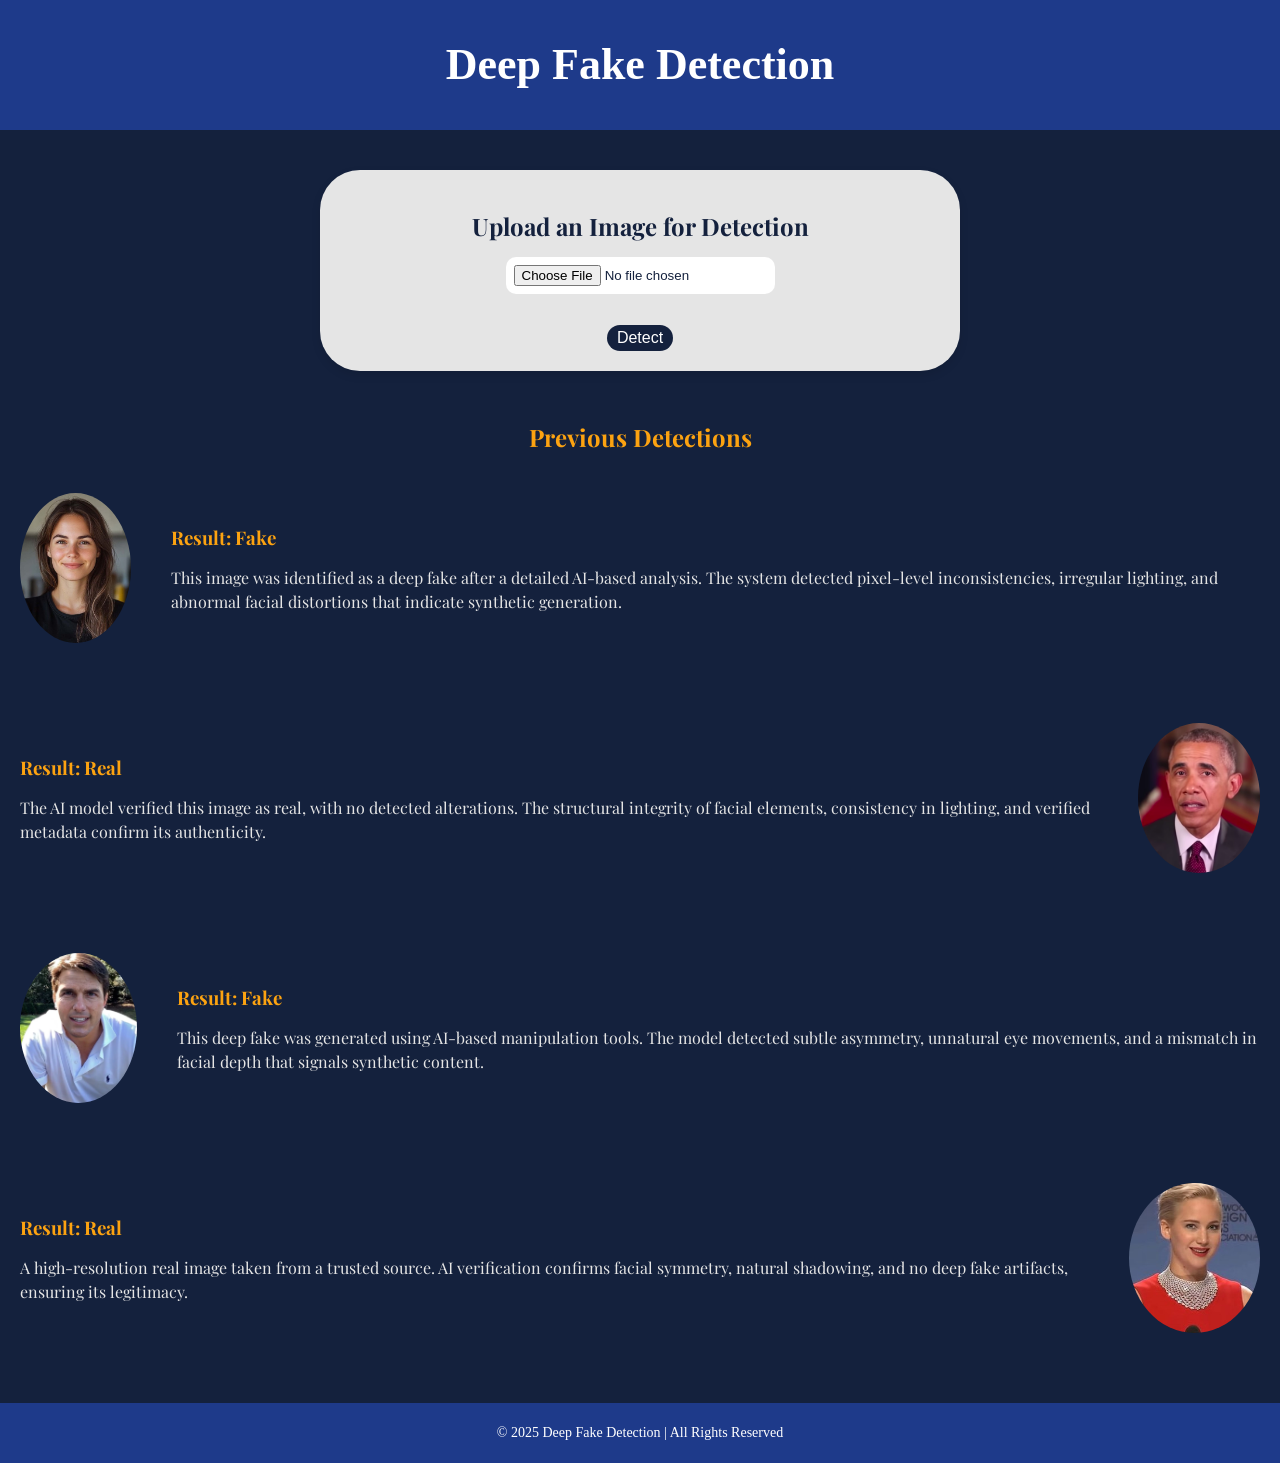
==== index.html @ eaaba5fc "Initial Project Push" ====
<!DOCTYPE html>
<html lang="en">
<head>
    <meta charset="UTF-8">
    <meta name="viewport" content="width=device-width, initial-scale=1.0">
    <title>Deep Fake Detection</title>
    <link rel="stylesheet" href="styles.css">
    <link href="https://fonts.googleapis.com/css2?family=Playfair+Display:wght@400;700&family=Ramaraja&display=swap" rel="stylesheet">
</head>
<body>

    <!-- Header Section -->
    <header>
        <h1>Deep Fake Detection</h1>
    </header>

    <!-- Detection Section -->
    <main>
        <section class="upload-section">
            <h2>Upload an Image for Detection</h2>
            <div>
                <input type="file" id="fileInput" accept="image/*" onchange="previewImage()">
                <br>
                <img id="previewImage" class="hidden" style="max-width: 250px; border-radius: 10px;">
            </div>
            <br>
            <button onclick="uploadFile()">Detect</button>
        </section>

        <section id="resultSection" class="hidden">
            <h2>Detection Result</h2>
            <div id="loadingSpinner" class="loading-spinner hidden"></div>
            <p id="resultText">Processing...</p>
        </section>
    </main>

    <!-- Reference Images Section -->
    <section class="references">
        <h2>Previous Detections</h2>

        <div class="reference-item left">
            <img src="images/example1.jpg" alt="Example 1">
            <div class="description">
                <h3>Result: Fake</h3>
                <p>This image was identified as a deep fake after a detailed AI-based analysis. The system detected pixel-level inconsistencies, irregular lighting, and abnormal facial distortions that indicate synthetic generation.</p>
            </div>
        </div>

        <div class="reference-item right">
            <img src="images/example2.png" alt="Example 2">
            <div class="description">
                <h3>Result: Real</h3>
                <p>The AI model verified this image as real, with no detected alterations. The structural integrity of facial elements, consistency in lighting, and verified metadata confirm its authenticity.</p>
            </div>
        </div>

        <div class="reference-item left">
            <img src="images/example3.png" alt="Example 3">
            <div class="description">
                <h3>Result: Fake</h3>
                <p>This deep fake was generated using AI-based manipulation tools. The model detected subtle asymmetry, unnatural eye movements, and a mismatch in facial depth that signals synthetic content.</p>
            </div>
        </div>

        <div class="reference-item right">
            <img src="images/example4.jpg" alt="Example 4">
            <div class="description">
                <h3>Result: Real</h3>
                <p>A high-resolution real image taken from a trusted source. AI verification confirms facial symmetry, natural shadowing, and no deep fake artifacts, ensuring its legitimacy.</p>
            </div>
        </div>
    </section>

    <!-- Footer Section -->
    <footer>
        <p>&copy; 2025 Deep Fake Detection | All Rights Reserved</p>
    </footer>

    <script src="script.js"></script>
</body>
</html>
---- styles.css ----
*{
    box-sizing: border-box;
}

/* General Page Styling */
body {
    font-family: 'Playfair Display', serif;
    margin: 0;
    padding: 0;
    background-color: #14213D;  /* Deep Blue for a rich feel */
    color: #E5E5E5;  /* Light contrast text */
}

/* Header Section */
header {
    font-family: 'Bodoni', serif;
    background-color: #1E3A8A;
    color: white;
    text-align: center;
    padding: 10px 0; /* Reduced height */
    font-size: 22px;
}

/* Detection Section */
.upload-section {
    text-align: center;
    margin: 40px auto;
    padding: 20px;
    background: #E5E5E5;
    width: 50%;
    box-shadow: 0 4px 10px rgba(0, 0, 0, 0.1);
    border-radius: 40px;
}

.upload-section h2 {
    color: #14213D;
    margin-bottom: 15px;
}

input[type="file"] {
    background-color: #fff;
    color: #14213D;
    padding: 8px;
    cursor: pointer;
    border-radius: 10px;
}

button {
    background-color: #14213D;
    color: white;
    border: none;
    padding: 4px 10px;
    margin-top: 10px;
    cursor: pointer;
    font-size: 16px;
    border-radius: 15px;
    transition: 0.3s;
}

button:hover {
    background-color: #FCA311;
}

/* Results Section */
#resultSection {
    text-align: center;
    margin-top: 20px;
    padding: 20px;
    background: white;
    max-width: 600px;
    width: 90%;
    margin: auto;
    box-shadow: 0 4px 10px rgba(0, 0, 0, 0.1);
    border-radius: 10px;
}

.hidden {
    display: none;
}

/* References Section */
.references {
    margin: 50px auto;
    text-align: center;
    max-width: 100%;
}

.references h2 {
    font-size: 24px;
    color: #FCA311;
    margin-bottom: 20px;
}

/* Alternating Layout */
.reference-item {
    display: flex;
    align-items: center;
    margin-bottom: 40px;
    transition: 0.3s;
    width: 100%;
}

/* Circular Images */
.reference-item img {
    width: 150px;
    height: 150px;
    border-radius: 50%;
    object-fit: cover;
    margin: 20px;
    transition: transform 0.3s ease-in-out, box-shadow 0.3s ease-in-out;
}

.reference-item img:hover{
    transform: scale(1.2);
    box-shadow: 0px 10px 30px rgba(0, 0, 0, 0.6) ;
}

/* Alternating Structure */
.left {
    flex-direction: row;
    justify-content: flex-start;
}

.right {
    flex-direction: row-reverse;
    justify-content: flex-end;
}

.description {
    padding: 20px;
    text-align: left;
    max-width: 100%;
}

.description h3 {
    color: #FCA311;
    margin-bottom: 10px;
}

.description p {
    font-size: 16px;
    line-height: 1.5;
}

/* Footer */
footer {
    font-family: 'Bodoni', serif;
    background-color: #1E3A8A;
    color: white;
    text-align: center;
    padding: 8px;
    margin-top: 20px;
    font-size: 14px;
}

.loading-spinner {
    border: 4px solid rgba(255, 255, 255, 0.3);
    border-left-color: #FCA311;
    border-radius: 50%;
    width: 20px;
    height: 20px;
    display: inline-block;
    animation: spin 1s linear infinite;
}
@keyframes spin {
    from { transform: rotate(0deg); }
    to { transform: rotate(360deg); }
}
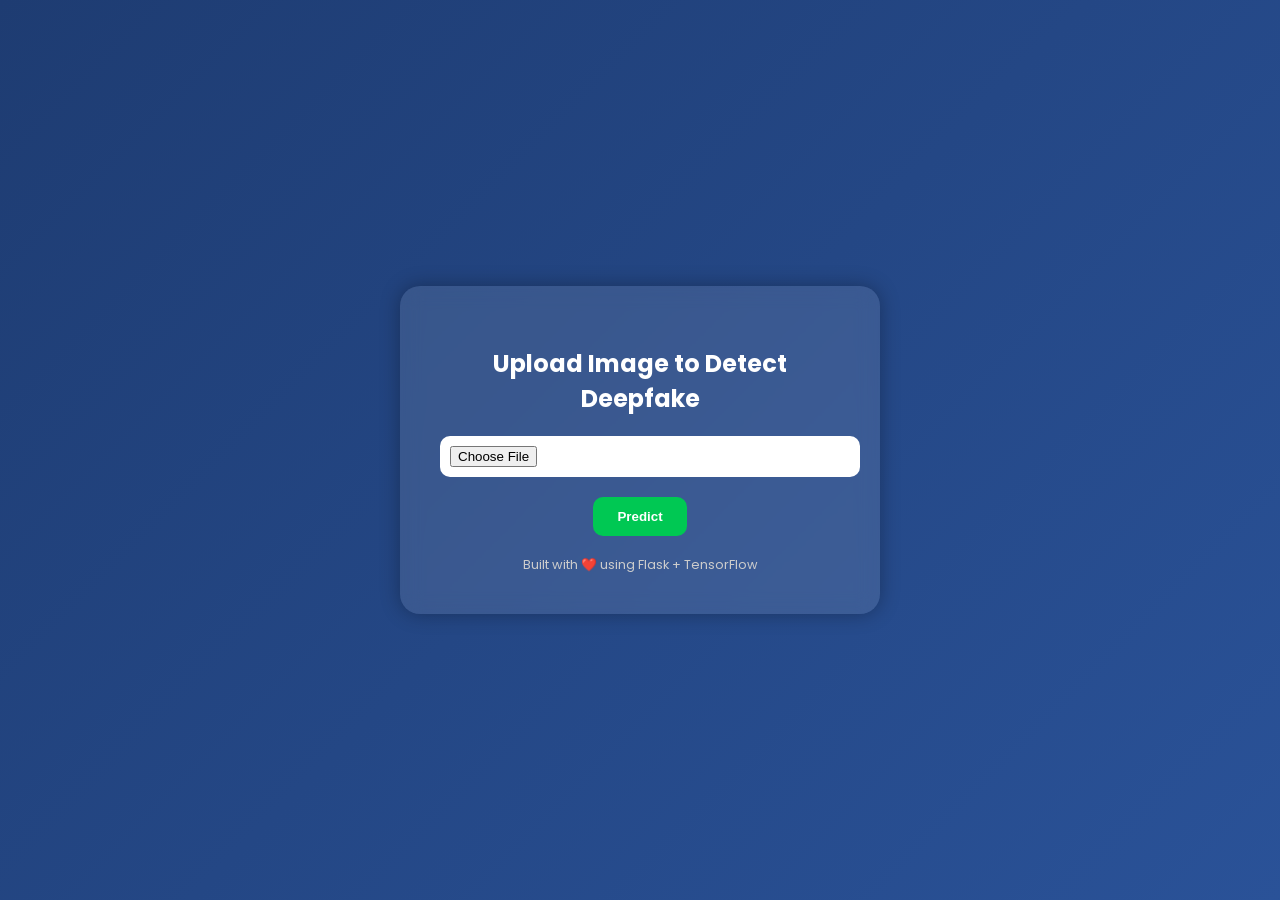
==== commit ea682961: "Create index.html" ====
--- a/index.html
+++ b/index.html
@@ -1,81 +1,79 @@
 <!DOCTYPE html>
 <html lang="en">
 <head>
-    <meta charset="UTF-8">
-    <meta name="viewport" content="width=device-width, initial-scale=1.0">
-    <title>Deep Fake Detection</title>
-    <link rel="stylesheet" href="styles.css">
-    <link href="https://fonts.googleapis.com/css2?family=Playfair+Display:wght@400;700&family=Ramaraja&display=swap" rel="stylesheet">
+  <meta charset="UTF-8" />
+  <title>Deepfake Detector</title>
+  <link href="https://fonts.googleapis.com/css2?family=Poppins:wght@400;600&display=swap" rel="stylesheet">
+  <style>
+    body {
+      font-family: 'Poppins', sans-serif;
+      background: linear-gradient(135deg, #1e3c72, #2a5298);
+      height: 100vh;
+      margin: 0;
+      display: flex;
+      justify-content: center;
+      align-items: center;
+      color: #fff;
+    }
+
+    .container {
+      background: rgba(255, 255, 255, 0.1);
+      backdrop-filter: blur(10px);
+      padding: 40px;
+      border-radius: 20px;
+      box-shadow: 0 0 20px rgba(0, 0, 0, 0.3);
+      width: 90%;
+      max-width: 400px;
+      text-align: center;
+    }
+
+    h2 {
+      margin-bottom: 20px;
+      font-size: 24px;
+    }
+
+    input[type="file"] {
+      background: #fff;
+      border: none;
+      padding: 10px;
+      border-radius: 10px;
+      width: 100%;
+      margin-bottom: 20px;
+    }
+
+    button {
+      background-color: #00c853;
+      color: #fff;
+      padding: 12px 24px;
+      border: none;
+      border-radius: 10px;
+      cursor: pointer;
+      font-weight: bold;
+      transition: background-color 0.3s ease;
+    }
+
+    button:hover {
+      background-color: #009624;
+    }
+
+    .footer {
+      margin-top: 20px;
+      font-size: 0.8em;
+      color: #ccc;
+    }
+  </style>
 </head>
 <body>
-
-    <!-- Header Section -->
-    <header>
-        <h1>Deep Fake Detection</h1>
-    </header>
-
-    <!-- Detection Section -->
-    <main>
-        <section class="upload-section">
-            <h2>Upload an Image for Detection</h2>
-            <div>
-                <input type="file" id="fileInput" accept="image/*" onchange="previewImage()">
-                <br>
-                <img id="previewImage" class="hidden" style="max-width: 250px; border-radius: 10px;">
-            </div>
-            <br>
-            <button onclick="uploadFile()">Detect</button>
-        </section>
-
-        <section id="resultSection" class="hidden">
-            <h2>Detection Result</h2>
-            <div id="loadingSpinner" class="loading-spinner hidden"></div>
-            <p id="resultText">Processing...</p>
-        </section>
-    </main>
-
-    <!-- Reference Images Section -->
-    <section class="references">
-        <h2>Previous Detections</h2>
-
-        <div class="reference-item left">
-            <img src="images/example1.jpg" alt="Example 1">
-            <div class="description">
-                <h3>Result: Fake</h3>
-                <p>This image was identified as a deep fake after a detailed AI-based analysis. The system detected pixel-level inconsistencies, irregular lighting, and abnormal facial distortions that indicate synthetic generation.</p>
-            </div>
-        </div>
-
-        <div class="reference-item right">
-            <img src="images/example2.png" alt="Example 2">
-            <div class="description">
-                <h3>Result: Real</h3>
-                <p>The AI model verified this image as real, with no detected alterations. The structural integrity of facial elements, consistency in lighting, and verified metadata confirm its authenticity.</p>
-            </div>
-        </div>
-
-        <div class="reference-item left">
-            <img src="images/example3.png" alt="Example 3">
-            <div class="description">
-                <h3>Result: Fake</h3>
-                <p>This deep fake was generated using AI-based manipulation tools. The model detected subtle asymmetry, unnatural eye movements, and a mismatch in facial depth that signals synthetic content.</p>
-            </div>
-        </div>
-
-        <div class="reference-item right">
-            <img src="images/example4.jpg" alt="Example 4">
-            <div class="description">
-                <h3>Result: Real</h3>
-                <p>A high-resolution real image taken from a trusted source. AI verification confirms facial symmetry, natural shadowing, and no deep fake artifacts, ensuring its legitimacy.</p>
-            </div>
-        </div>
-    </section>
-
-    <!-- Footer Section -->
-    <footer>
-        <p>&copy; 2025 Deep Fake Detection | All Rights Reserved</p>
-    </footer>
-
-    <script src="script.js"></script>
+  <div class="container">
+    <h2>Upload Image to Detect Deepfake</h2>
+    <form method="POST" enctype="multipart/form-data">
+      <input type="file" name="image" accept="image/*" required>
+      <br />
+      <button type="submit">Predict</button>
+    </form>
+    <div class="footer">
+      Built with ❤️ using Flask + TensorFlow
+    </div>
+  </div>
 </body>
 </html>
